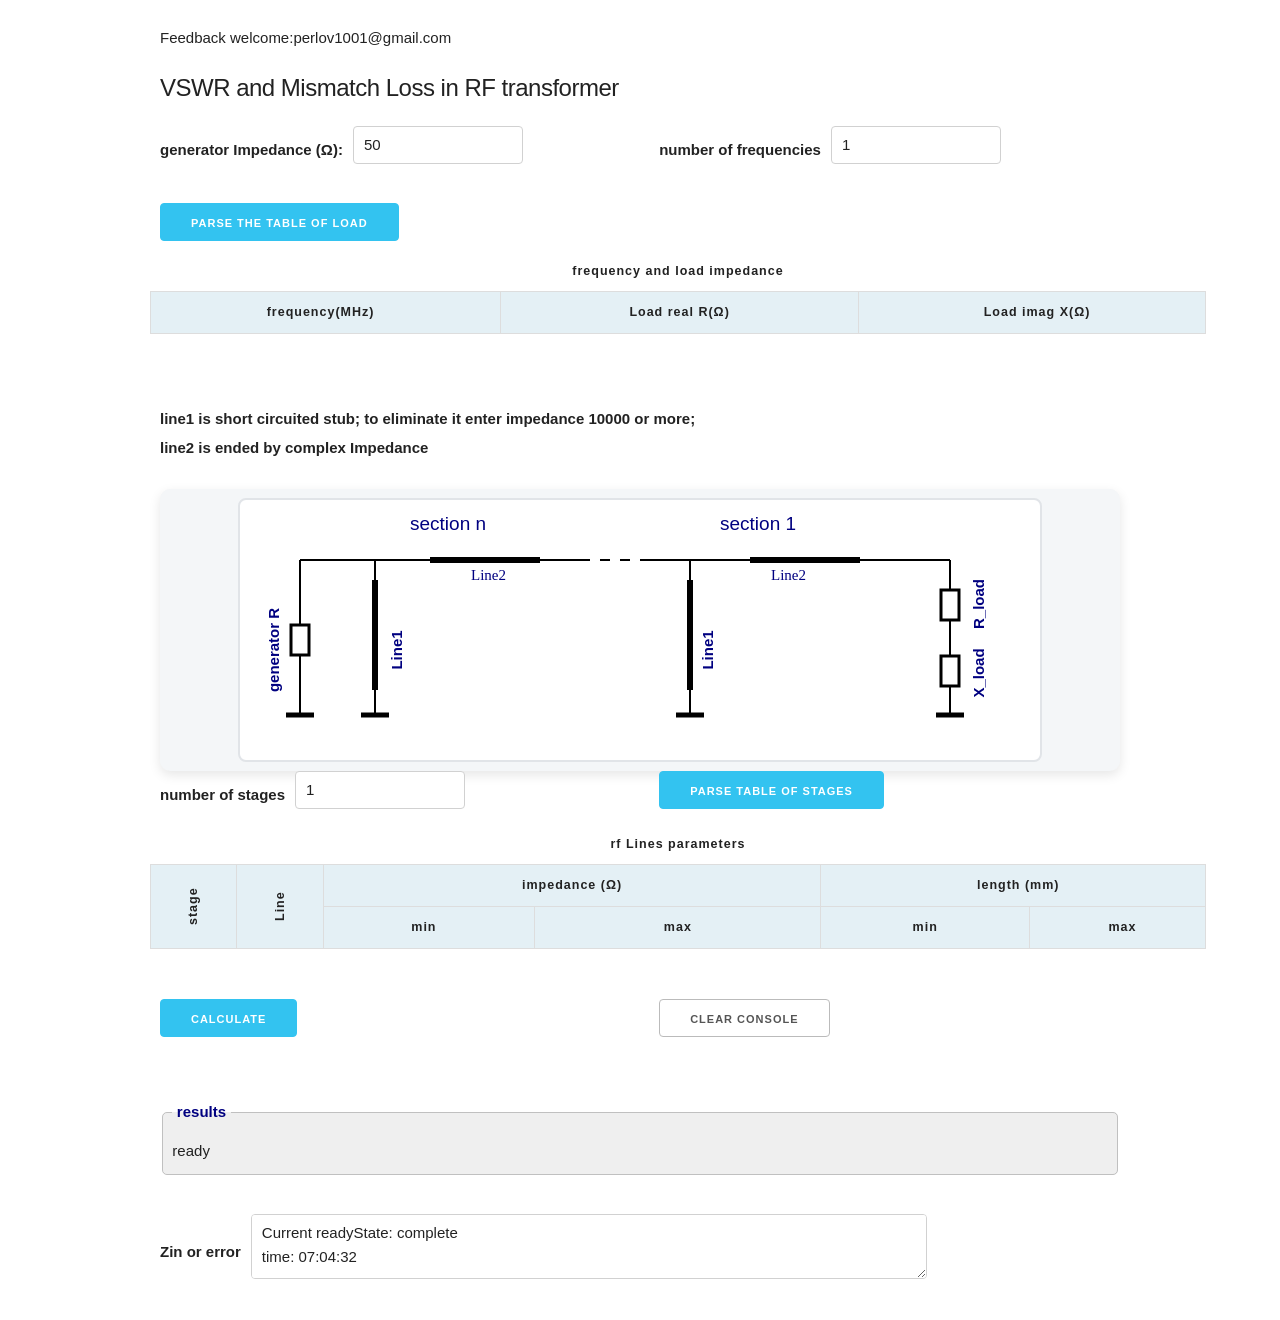
==== index.html @ 4b062c76 "stages and default values" ====
<!DOCTYPE html>
<html lang="en">
<head>
    <meta charset="UTF-8">
    <title>rf transformer_VSWR</title>
    <meta name="viewport" content="width=device-width, initial-scale=1.0">
    <link href="styles.css" rel="stylesheet" />
    <link href="//fonts.googleapis.com/css?family=Raleway:400,300,600" 
      rel="stylesheet" type="text/css">

 <!-- CSS–– -->
 <link rel="stylesheet" type="text/css" href="css/normalize.css" >
 <link rel="stylesheet" type="text/css" href="css/skeleton.css" >

 <!-- Favicon -->
 <link rel="icon" type="image/png" href="images/favicon.png">
    <style>
      body {
        width: 96%;
        margin: 2% auto;
      }
      table {
        border-collapse: collapse;
        width: 100%;
        border: 1px solid #ddd;
        font-size: 1.25rem;
        letter-spacing: 1px;
      }
      caption{
        caption-side: top ;
        padding:10px;
        font-weight:bold;
      }
      thead, tfoot {
        background-color: rgb(228, 240,245);
      }
      th {
        border: 1px solid #ddd;
        padding:8px 10px;
        height: 2.5rem;
        text-align: center;
      }
      td {
        border: 1px solid #ddd;
        padding: 8px 0;
        height: 2.5rem;
        text-align: center;
      }
      td:last-of-type {
        text-align: center;
      }
      tbody tr:nth-child(even) {
        background-color: rgb(248, 248, 248);
      }
      td input {
        min-width: 96%;
        box-sizing: border-box;
        border: none;
        border:0;
        padding: 4px;
        /* height: 100% */
      }

td  input::-webkit-outer-spin-button,
input::-webkit-inner-spin-button {
  -webkit-appearance: none;
  margin: 0;
}
td  input[type=number] {
  -moz-appearance: textfield;
  /* appearance:; */
}
.minWidthCell {
    min-width: 3rem;
}

      
    </style>
    <!-- <link rel="stylesheet" href="styles.css"> -->
</head>
<body>
    <div class="container">
        <h6> Feedback welcome:perlov1001@gmail.com</h6>
        <h5> VSWR and Mismatch Loss in RF transformer</h5>
        <form id="vswrForm" >
          <div class="row">
            <div class="six columns inline_inputs" >
              <label for="generator" style="font-weight: bold;">generator Impedance (Ω):</label>
              <input type="number" 
                id="generatorR" 
                value="50" 
                min="0"
                step="any" required>
            </div>
            <div class="six columns inline_inputs">
              <label for="frequency_n" style="font-weight: bold;">number of frequencies</label>
              <input type="number" 
                value="1"
                min="1" 
                id="frequency_n" 
                step="1" required >
            </div>
          </div>
            <br>
          <button 
            id="button_f_n_table"
            class="button-primary">parse the Table of load
          </button>
            <table id="mytable">
              <caption>frequency and load impedance</caption>
              <thead>
                <tr >
                  <th scope="col">frequency(MHz)</th>
                  <th scope="col">Load real R(Ω)</th>
                  <th scope="col">Load imag X(Ω)</th>
                </tr>
              </thead>
              <tbody id="frequencyTableBody">
              </tbody>
            </table>
            <br>
            <br>
            <!-- <p>stage number 1</p> -->
            <label >line1 is short circuited stub; to eliminate it enter impedance 10000 or more;</label>
            <label>line2 is ended by complex Impedance</label>   
            <br>
            <div class="app_diagram_wrapper">
              <canvas id="structure1" width="800" height="260"></canvas>
            </div>
            <div class="row">
              <div class="six columns inline_inputs">
                <label for="stp_n_input" style="font-weight:bold;">
                    number of stages</label>
                <input type="number" 
                    value="1"
                    min="1" 
                    id="stp_n_input"
                    step="1" required >
              </div>
              <div class="six columns inline_inputs">
                <button id="table_stp" 
                   class="button-primary">parse table of stages</button>
              </div>
            </div>
            <table id="stpTable">
              <caption>rf Lines parameters</caption>
              <thead>
                <tr >
                  <th scope="col" rowspan="2" class="vertical">stage</th>
                  <th scope="col" rowspan="2" class="vertical">Line</th>
                  <th scope="col" colspan="2">impedance (Ω)</th>
                  <th scope="col" colspan="2">length (mm)</th>
                </tr>
                <tr>
                  <th scope="col">min</th>
                  <th scope="col">max</th>
                  <th scope="col">min</th>
                  <th scope="col">max</th>
                </tr>
              </thead>
              <tbody id="stpTableBody">
              </tbody>
            </table>
            <br>
            <div class="row">
              <div class="six columns inline_inputs">
                <button class="button-primary" 
                  style="margin-top: .1rem;"
                  type="submit">calculate
                </button>
              </div>
              <div class="six columns inline_inputs">
                <!-- <button onclick="window.location.reload();" or -->
                  <!-- type="reset">reset -->
                <button onclick="console.clear(); "
                  style="margin-top: .1rem;"
                  type="button">clear console
                </button>
              </div>
            </div>
            
        </form>
        <br>
        <fieldset>
          <legend>results</legend>
          <div id="result_vswr"></div>
          <div id="statusIndicator" 
             class="status-indicator">Ready to Input</div>
        </fieldset>
        
        <br>
        <div id="result_zin" class="inline_inputs">
          <label for="explanation" style="font-weight: bold;">Zin or error</label>
          <textarea id="explanation" 
             rows="7"
             cols="71"
             minheight="10rem"
             readonly></textarea>
        </div>
    </div>
    <script type="module" src="parallel_vswr.js"></script>
    <script type="module" src="timenow.js"></script>
    <script type="module" src="calculateVSWR.js"></script>
    <script type="module" src="parallel_zin.js"></script>
    <script type="module" src="mycanvas.js"></script>

</body>
</html>
---- styles.css ----
input {
        padding: 5px;
        border: 1px solid navy;
        border-radius: 5px;
        max-width: 110px;
      }


.inline_inputs {
        display: flex;
        gap: 10px;
        align-items: center;
        /* flex-wrap:wrap; */
      }
.inline_inputs input {
        flex:1;
        /* max-width:90px; */
      }
.inline_inputs label {
        font-weight: bold;
      }
fieldset {
        background-color: rgba(100, 100, 100, 0.1);
        border: 1px solid navy;
        padding: 10px;
        border-radius: 0.5rem;
        
      }
legend {
        font-weight: 300;
        color: navy;
        background: grba(100, 125, 100, 0.2);
        border: 1px solid navy;
        border-radius: 0.3rem;
        padding: 0.02rem 0.2rem;
      }
button {
        font-weight: 400;
        border: 2px solid rgb(37, 37, 85);
        border-radius: 5px;
        background-color: rgb(55, 55, 176);
        color: white;
      }
button:active {
        background-color: rgb(3, 3, 94);
        border: 2px solid rgb(119, 119, 239);
      }
table {
  min-width: 110%;
  margin:0 0 0 -1rem;
}
td > input {
  padding-left: 30px;
  margin-bottom:0;
  font-size: 1.5rem;
  max-width: 62px;
  text-align: left;
}


td {
      padding: 0;
      text-align: center;
      vertical-align: middle;
      max-width: 66px;
    }
.vertical {
        padding:0;
        margin:0;
        writing-mode: vertical-rl;
        transform: rotate(180deg);
        min-width: 1.5rem;
      } 
#result_vswr {
  /* font-size: 1.5rem;
  font-weight: bold;
  color: navy; */
  min-width: 96%;
  /* white-space:pre-wrap; */
  /* display:block; */
  white-space: pre;
}
.app_diagram_wrapper {
  display:flex;
  justify-content:center;
  align-items:center;
  background-color: #f4f6f8;
  padding:9px;
  border-radius:10px;
  box-shadow:0 4px 12px rgba(0, 0, 0, 0.1);
}
#structure1  {
  background-color: #ffffff;
  border: 2px solid #e1e4e8;
  border-radius: 8px;
  cursor: pointer;/*interactive*/
  max-width:100%;
  height:auto;
}
@media (min-width: 400px) {
  div > input[type="number"] {
    min-width: 12rem;
    padding-left:0.5rem;
  }
}
  @media (min-width: 750px) {
    div > input[type="number"] {
      min-width: 17rem;
      padding-left:1rem;
    }  
}
---- css/skeleton.css ----
/*
* Skeleton V2.0.4
* Copyright 2014, Dave Gamache
* www.getskeleton.com
* Free to use under the MIT license.
* http://www.opensource.org/licenses/mit-license.php
* 12/29/2014
*/


/* Table of contents
––––––––––––––––––––––––––––––––––––––––––––––––––
- Grid
- Base Styles
- Typography
- Links
- Buttons
- Forms
- Lists
- Code
- Tables
- Spacing
- Utilities
- Clearing
- Media Queries
*/


/* Grid
–––––––––––––––––––––––––––––––––––––––––––––––––– */
.container {
    position: relative;
    width: 100%;
    max-width: 960px;
    margin: 0 auto;
    padding: 0 20px;
    box-sizing: border-box; }
  .column,
  .columns {
    width: 100%;
    float: left;
    box-sizing: border-box; }
  
  /* For devices larger than 400px */
  @media (min-width: 400px) {
    .container {
      width: 85%;
      padding: 0; }
  }
  
  /* For devices larger than 550px */
  @media (min-width: 550px) {
    .container {
      width: 80%; }
    .column,
    .columns {
      margin-left: 4%; }
    .column:first-child,
    .columns:first-child {
      margin-left: 0; }
  
    .one.column,
    .one.columns                    { width: 4.66666666667%; }
    .two.columns                    { width: 13.3333333333%; }
    .three.columns                  { width: 22%;            }
    .four.columns                   { width: 30.6666666667%; }
    .five.columns                   { width: 39.3333333333%; }
    .six.columns                    { width: 48%;            }
    .seven.columns                  { width: 56.6666666667%; }
    .eight.columns                  { width: 65.3333333333%; }
    .nine.columns                   { width: 74.0%;          }
    .ten.columns                    { width: 82.6666666667%; }
    .eleven.columns                 { width: 91.3333333333%; }
    .twelve.columns                 { width: 100%; margin-left: 0; }
  
    .one-third.column               { width: 30.6666666667%; }
    .two-thirds.column              { width: 65.3333333333%; }
  
    .one-half.column                { width: 48%; }
  
    /* Offsets */
    .offset-by-one.column,
    .offset-by-one.columns          { margin-left: 8.66666666667%; }
    .offset-by-two.column,
    .offset-by-two.columns          { margin-left: 17.3333333333%; }
    .offset-by-three.column,
    .offset-by-three.columns        { margin-left: 26%;            }
    .offset-by-four.column,
    .offset-by-four.columns         { margin-left: 34.6666666667%; }
    .offset-by-five.column,
    .offset-by-five.columns         { margin-left: 43.3333333333%; }
    .offset-by-six.column,
    .offset-by-six.columns          { margin-left: 52%;            }
    .offset-by-seven.column,
    .offset-by-seven.columns        { margin-left: 60.6666666667%; }
    .offset-by-eight.column,
    .offset-by-eight.columns        { margin-left: 69.3333333333%; }
    .offset-by-nine.column,
    .offset-by-nine.columns         { margin-left: 78.0%;          }
    .offset-by-ten.column,
    .offset-by-ten.columns          { margin-left: 86.6666666667%; }
    .offset-by-eleven.column,
    .offset-by-eleven.columns       { margin-left: 95.3333333333%; }
  
    .offset-by-one-third.column,
    .offset-by-one-third.columns    { margin-left: 34.6666666667%; }
    .offset-by-two-thirds.column,
    .offset-by-two-thirds.columns   { margin-left: 69.3333333333%; }
  
    .offset-by-one-half.column,
    .offset-by-one-half.columns     { margin-left: 52%; }
  
  }
  
  
  /* Base Styles
  –––––––––––––––––––––––––––––––––––––––––––––––––– */
  /* NOTE
  html is set to 62.5% so that all the REM measurements throughout Skeleton
  are based on 10px sizing. So basically 1.5rem = 15px :) */
  html {
    font-size: 62.5%; }
  body {
    font-size: 1.5em; /* currently ems cause chrome bug misinterpreting rems on body element */
    line-height: 1.6;
    font-weight: 400;
    /* font-family: "Raleway", "HelveticaNeue", "Helvetica Neue", Helvetica, Arial, sans-serif; */
    color: #222; }
  
  
  /* Typography
  –––––––––––––––––––––––––––––––––––––––––––––––––– */
  h1, h2, h3, h4, h5, h6 {
    margin-top: 0;
    margin-bottom: 2rem;
    font-weight: 300; }
  h1 { font-size: 4.0rem; line-height: 1.2;  letter-spacing: -.1rem;}
  h2 { font-size: 3.6rem; line-height: 1.25; letter-spacing: -.1rem; }
  h3 { font-size: 3.0rem; line-height: 1.3;  letter-spacing: -.1rem; }
  h4 { font-size: 2.4rem; line-height: 1.35; letter-spacing: -.08rem; }
  h5 { font-size: 1.8rem; line-height: 1.5;  letter-spacing: -.05rem; }
  h6 { font-size: 1.5rem; line-height: 1.6;  letter-spacing: 0; }
  
  /* Larger than phablet */
  @media (min-width: 550px) {
    h1 { font-size: 5.0rem; }
    h2 { font-size: 4.2rem; }
    h3 { font-size: 3.6rem; }
    h4 { font-size: 3.0rem; }
    h5 { font-size: 2.4rem; }
    h6 { font-size: 1.5rem; }
  }
  
  p {
    margin-top: 0; }
  
  
  /* Links
  –––––––––––––––––––––––––––––––––––––––––––––––––– */
  a {
    color: #1EAEDB; }
  a:hover {
    color: #0FA0CE; }
  
  
  /* Buttons
  –––––––––––––––––––––––––––––––––––––––––––––––––– */
  .button,
  button,
  input[type="submit"],
  input[type="reset"],
  input[type="button"] {
    display: inline-block;
    height: 38px;
    padding: 0 30px;
    color: #555;
    text-align: center;
    font-size: 11px;
    font-weight: 600;
    line-height: 38px;
    letter-spacing: .1rem;
    text-transform: uppercase;
    text-decoration: none;
    white-space: nowrap;
    background-color: transparent;
    border-radius: 4px;
    border: 1px solid #bbb;
    cursor: pointer;
    box-sizing: border-box; }
  .button:hover,
  button:hover,
  input[type="submit"]:hover,
  input[type="reset"]:hover,
  input[type="button"]:hover,
  .button:focus,
  button:focus,
  input[type="submit"]:focus,
  input[type="reset"]:focus,
  input[type="button"]:focus {
    color: #333;
    border-color: #888;
    outline: 0; }
  .button.button-primary,
  button.button-primary,
  input[type="submit"].button-primary,
  input[type="reset"].button-primary,
  input[type="button"].button-primary {
    color: #FFF;
    background-color: #33C3F0;
    border-color: #33C3F0; }
  .button.button-primary:hover,
  button.button-primary:hover,
  input[type="submit"].button-primary:hover,
  input[type="reset"].button-primary:hover,
  input[type="button"].button-primary:hover,
  .button.button-primary:focus,
  button.button-primary:focus,
  input[type="submit"].button-primary:focus,
  input[type="reset"].button-primary:focus,
  input[type="button"].button-primary:focus {
    color: #FFF;
    background-color: #1EAEDB;
    border-color: #1EAEDB; }
  
  
  /* Forms
  –––––––––––––––––––––––––––––––––––––––––––––––––– */
  input[type="email"],
  input[type="number"],
  input[type="search"],
  input[type="text"],
  input[type="tel"],
  input[type="url"],
  input[type="password"],
  textarea,
  select {
    height: 38px;
    padding: 6px 10px; /* The 6px vertically centers text on FF, ignored by Webkit */
    background-color: #fff;
    border: 1px solid #D1D1D1;
    border-radius: 4px;
    box-shadow: none;
    box-sizing: border-box; }
  /* Removes awkward default styles on some inputs for iOS */
  input[type="email"],
  input[type="number"],
  input[type="search"],
  input[type="text"],
  input[type="tel"],
  input[type="url"],
  input[type="password"],
  textarea {
    -webkit-appearance: none;
       -moz-appearance: none;
            appearance: none; }
  textarea {
    min-height: 65px;
    padding-top: 6px;
    padding-bottom: 6px; }
  input[type="email"]:focus,
  input[type="number"]:focus,
  input[type="search"]:focus,
  input[type="text"]:focus,
  input[type="tel"]:focus,
  input[type="url"]:focus,
  input[type="password"]:focus,
  textarea:focus,
  select:focus {
    border: 1px solid #33C3F0;
    outline: 0; }
  label,
  legend {
    display: block;
    margin-bottom: .5rem;
    font-weight: 600; }
  /* fieldset {
    padding: 0;
    border-width: 0; } */
  input[type="checkbox"],
  input[type="radio"] {
    display: inline; }
  label > .label-body {
    display: inline-block;
    margin-left: .5rem;
    font-weight: normal; }
  
  
  /* Lists
  –––––––––––––––––––––––––––––––––––––––––––––––––– */
  ul {
    list-style: circle inside; }
  ol {
    list-style: decimal inside; }
  ol, ul {
    padding-left: 0;
    margin-top: 0; }
  ul ul,
  ul ol,
  ol ol,
  ol ul {
    margin: 1.5rem 0 1.5rem 3rem;
    font-size: 90%; }
  li {
    margin-bottom: 1rem; }
  
  
  /* Code
  –––––––––––––––––––––––––––––––––––––––––––––––––– */
  code {
    padding: .2rem .5rem;
    margin: 0 .2rem;
    font-size: 90%;
    white-space: nowrap;
    background: #F1F1F1;
    border: 1px solid #E1E1E1;
    border-radius: 4px; }
  pre > code {
    display: block;
    padding: 1rem 1.5rem;
    white-space: pre; }
  
  
  /* Tables
  –––––––––––––––––––––––––––––––––––––––––––––––––– */
  th,
  td {
    padding: 8px 0 0 0;
    text-align: center;
    /* align-items: center ; */
    /* border-bottom: 1px solid #E1E1E1; } */
  }
  th:first-child,
  td:first-child {
    padding-left: 0; }
  th:last-child,
  td:last-child {
    padding-right: 0; }
  
  
  /* Spacing
  –––––––––––––––––––––––––––––––––––––––––––––––––– */
  button,
  .button {
    margin-bottom: 1rem; }
  input,
  textarea,
  select,
  fieldset {
    margin-bottom: 1.5rem; }
  pre,
  blockquote,
  dl,
  figure,
  table,
  p,
  ul,
  ol,
  form {
    margin-bottom: 2.5rem; }
  
  
  /* Utilities
  –––––––––––––––––––––––––––––––––––––––––––––––––– */
  .u-full-width {
    width: 100%;
    box-sizing: border-box; }
  .u-max-full-width {
    max-width: 100%;
    box-sizing: border-box; }
  .u-pull-right {
    float: right; }
  .u-pull-left {
    float: left; }
  
  
  /* Misc
  –––––––––––––––––––––––––––––––––––––––––––––––––– */
  hr {
    margin-top: 3rem;
    margin-bottom: 3.5rem;
    border-width: 0;
    border-top: 1px solid #E1E1E1; }
  
  
  /* Clearing
  –––––––––––––––––––––––––––––––––––––––––––––––––– */
  
  /* Self Clearing Goodness */
  .container:after,
  .row:after,
  .u-cf {
    content: "";
    display: table;
    clear: both; }
  
  
  /* Media Queries
  –––––––––––––––––––––––––––––––––––––––––––––––––– */
  /*
  Note: The best way to structure the use of media queries is to create the queries
  near the relevant code. For example, if you wanted to change the styles for buttons
  on small devices, paste the mobile query code up in the buttons section and style it
  there.
  */
  
  
  /* Larger than mobile */
  @media (min-width: 400px) {}
  
  /* Larger than phablet (also point when grid becomes active) */
  @media (min-width: 550px) {}
  
  /* Larger than tablet */
  @media (min-width: 750px) {}
  
  /* Larger than desktop */
  @media (min-width: 1000px) {}
  
  /* Larger than Desktop HD */
  @media (min-width: 1200px) {}
---- styles.css ----
input {
        padding: 5px;
        border: 1px solid navy;
        border-radius: 5px;
        max-width: 110px;
      }


.inline_inputs {
        display: flex;
        gap: 10px;
        align-items: center;
        /* flex-wrap:wrap; */
      }
.inline_inputs input {
        flex:1;
        /* max-width:90px; */
      }
.inline_inputs label {
        font-weight: bold;
      }
fieldset {
        background-color: rgba(100, 100, 100, 0.1);
        border: 1px solid navy;
        padding: 10px;
        border-radius: 0.5rem;
        
      }
legend {
        font-weight: 300;
        color: navy;
        background: grba(100, 125, 100, 0.2);
        border: 1px solid navy;
        border-radius: 0.3rem;
        padding: 0.02rem 0.2rem;
      }
button {
        font-weight: 400;
        border: 2px solid rgb(37, 37, 85);
        border-radius: 5px;
        background-color: rgb(55, 55, 176);
        color: white;
      }
button:active {
        background-color: rgb(3, 3, 94);
        border: 2px solid rgb(119, 119, 239);
      }
table {
  min-width: 110%;
  margin:0 0 0 -1rem;
}
td > input {
  padding-left: 30px;
  margin-bottom:0;
  font-size: 1.5rem;
  max-width: 62px;
  text-align: left;
}


td {
      padding: 0;
      text-align: center;
      vertical-align: middle;
      max-width: 66px;
    }
.vertical {
        padding:0;
        margin:0;
        writing-mode: vertical-rl;
        transform: rotate(180deg);
        min-width: 1.5rem;
      } 
#result_vswr {
  /* font-size: 1.5rem;
  font-weight: bold;
  color: navy; */
  min-width: 96%;
  /* white-space:pre-wrap; */
  /* display:block; */
  white-space: pre;
}
.app_diagram_wrapper {
  display:flex;
  justify-content:center;
  align-items:center;
  background-color: #f4f6f8;
  padding:9px;
  border-radius:10px;
  box-shadow:0 4px 12px rgba(0, 0, 0, 0.1);
}
#structure1  {
  background-color: #ffffff;
  border: 2px solid #e1e4e8;
  border-radius: 8px;
  cursor: pointer;/*interactive*/
  max-width:100%;
  height:auto;
}
@media (min-width: 400px) {
  div > input[type="number"] {
    min-width: 12rem;
    padding-left:0.5rem;
  }
}
  @media (min-width: 750px) {
    div > input[type="number"] {
      min-width: 17rem;
      padding-left:1rem;
    }  
}
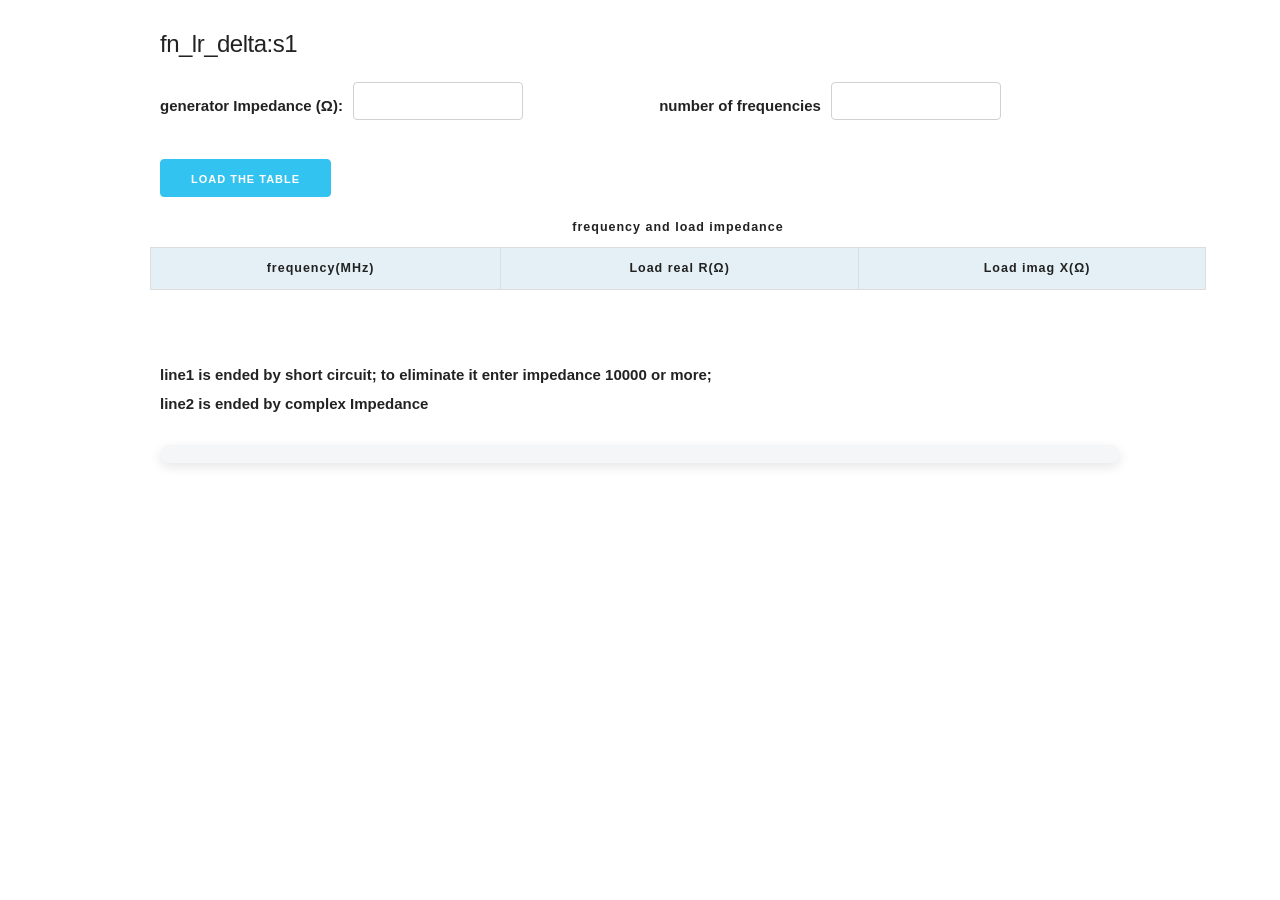
==== commit 818ed4b2: "ai search" ====
--- a/index.html
+++ b/index.html
@@ -2,7 +2,7 @@
 <html lang="en">
 <head>
     <meta charset="UTF-8">
-    <title>rf transformer_VSWR</title>
+    <title>f1 s1_VSWR</title>
     <meta name="viewport" content="width=device-width, initial-scale=1.0">
     <link href="styles.css" rel="stylesheet" />
     <link href="//fonts.googleapis.com/css?family=Raleway:400,300,600" 
@@ -70,32 +70,24 @@
   -moz-appearance: textfield;
   /* appearance:; */
 }
-.minWidthCell {
-    min-width: 3rem;
-}
-
       
     </style>
     <!-- <link rel="stylesheet" href="styles.css"> -->
 </head>
 <body>
     <div class="container">
-        <h6> Feedback welcome:perlov1001@gmail.com</h6>
-        <h5> VSWR and Mismatch Loss in RF transformer</h5>
+        <h5> fn_lr_delta:s1</h5>
         <form id="vswrForm" >
           <div class="row">
             <div class="six columns inline_inputs" >
               <label for="generator" style="font-weight: bold;">generator Impedance (Ω):</label>
               <input type="number" 
                 id="generatorR" 
-                value="50" 
-                min="0"
                 step="any" required>
             </div>
             <div class="six columns inline_inputs">
               <label for="frequency_n" style="font-weight: bold;">number of frequencies</label>
               <input type="number" 
-                value="1"
                 min="1" 
                 id="frequency_n" 
                 step="1" required >
@@ -104,7 +96,7 @@
             <br>
           <button 
             id="button_f_n_table"
-            class="button-primary">parse the Table of load
+            class="button-primary">load the Table
           </button>
             <table id="mytable">
               <caption>frequency and load impedance</caption>
@@ -121,90 +113,8 @@
             <br>
             <br>
             <!-- <p>stage number 1</p> -->
-            <label >line1 is short circuited stub; to eliminate it enter impedance 10000 or more;</label>
+            <label >line1 is ended by short circuit; to eliminate it enter impedance 10000 or more;</label>
             <label>line2 is ended by complex Impedance</label>   
             <br>
             <div class="app_diagram_wrapper">
-              <canvas id="structure1" width="800" height="260"></canvas>
-            </div>
-            <div class="row">
-              <div class="six columns inline_inputs">
-                <label for="stp_n_input" style="font-weight:bold;">
-                    number of stages</label>
-                <input type="number" 
-                    value="1"
-                    min="1" 
-                    id="stp_n_input"
-                    step="1" required >
-              </div>
-              <div class="six columns inline_inputs">
-                <button id="table_stp" 
-                   class="button-primary">parse table of stages</button>
-              </div>
-            </div>
-            <table id="stpTable">
-              <caption>rf Lines parameters</caption>
-              <thead>
-                <tr >
-                  <th scope="col" rowspan="2" class="vertical">stage</th>
-                  <th scope="col" rowspan="2" class="vertical">Line</th>
-                  <th scope="col" colspan="2">impedance (Ω)</th>
-                  <th scope="col" colspan="2">length (mm)</th>
-                </tr>
-                <tr>
-                  <th scope="col">min</th>
-                  <th scope="col">max</th>
-                  <th scope="col">min</th>
-                  <th scope="col">max</th>
-                </tr>
-              </thead>
-              <tbody id="stpTableBody">
-              </tbody>
-            </table>
-            <br>
-            <div class="row">
-              <div class="six columns inline_inputs">
-                <button class="button-primary" 
-                  style="margin-top: .1rem;"
-                  type="submit">calculate
-                </button>
-              </div>
-              <div class="six columns inline_inputs">
-                <!-- <button onclick="window.location.reload();" or -->
-                  <!-- type="reset">reset -->
-                <button onclick="console.clear(); "
-                  style="margin-top: .1rem;"
-                  type="button">clear console
-                </button>
-              </div>
-            </div>
-            
-        </form>
-        <br>
-        <fieldset>
-          <legend>results</legend>
-          <div id="result_vswr"></div>
-          <div id="statusIndicator" 
-             class="status-indicator">Ready to Input</div>
-        </fieldset>
-        
-        <br>
-        <div id="result_zin" class="inline_inputs">
-          <label for="explanation" style="font-weight: bold;">Zin or error</label>
-          <textarea id="explanation" 
-             rows="7"
-             cols="71"
-             minheight="10rem"
-             readonly></textarea>
-        </div>
-    </div>
-    <script type="module" src="parallel_vswr.js"></script>
-    <script type="module" src="timenow.js"></script>
-    <script type="module" src="calculateVSWR.js"></script>
-    <script type="module" src="parallel_zin.js"></script>
-    <script type="module" src="mycanvas.js"></script>
-
-</body>
-</html>
- 
-            +              <canvas id="structure1" width="800"
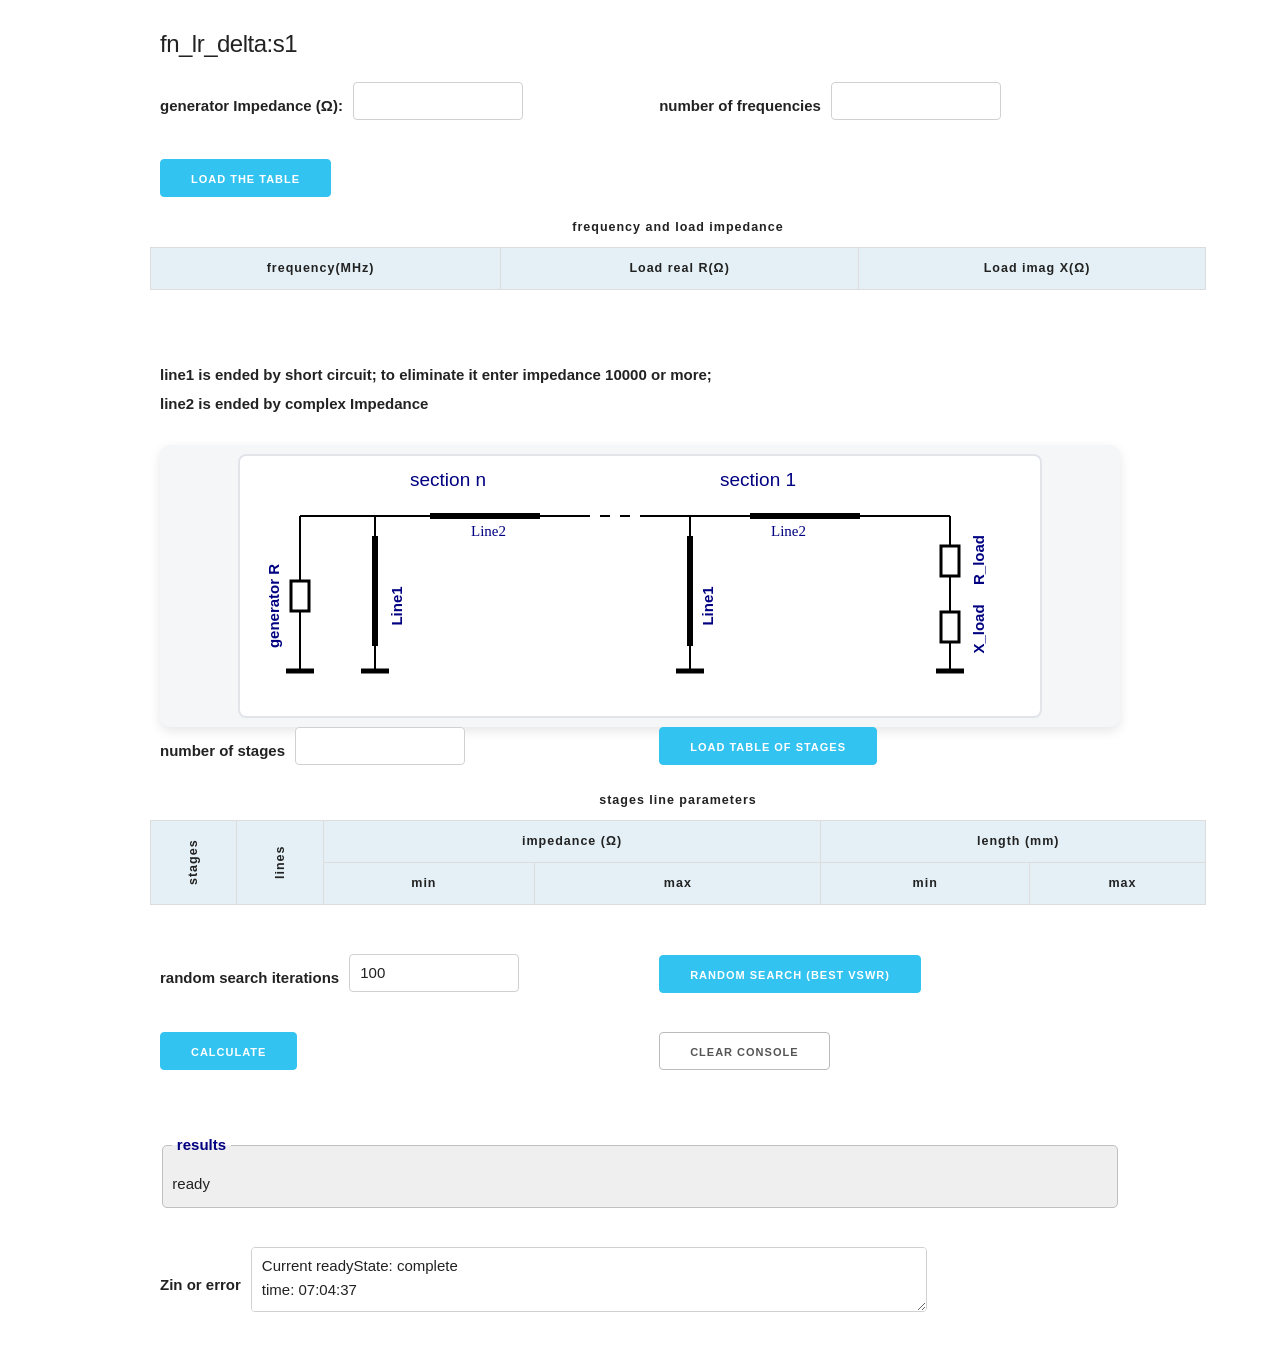
==== commit 64d4f89a: "c" ====
--- a/index.html
+++ b/index.html
@@ -2,7 +2,7 @@
 <html lang="en">
 <head>
     <meta charset="UTF-8">
-    <title>f1 s1_VSWR</title>
+    <title>ai search</title>
     <meta name="viewport" content="width=device-width, initial-scale=1.0">
     <link href="styles.css" rel="stylesheet" />
     <link href="//fonts.googleapis.com/css?family=Raleway:400,300,600" 
@@ -117,4 +117,98 @@
             <label>line2 is ended by complex Impedance</label>   
             <br>
             <div class="app_diagram_wrapper">
-              <canvas id="structure1" width="800"+              <canvas id="structure1" width="800" height="260"></canvas>
+            </div>
+            <div class="row">
+              <div class="six columns inline_inputs">
+                <label for="stp_n_input" style="font-weight:bold;">
+                    number of stages</label>
+                <input type="number" 
+                    min="1" 
+                    id="stp_n_input"
+                    step="1" required >
+              </div>
+              <div class="six columns inline_inputs">
+                <button id="table_stp" 
+                   class="button-primary">load table of stages</button>
+              </div>
+            </div>
+            <table id="stpTable">
+              <caption>stages line parameters</caption>
+              <thead>
+                <tr >
+                  <th scope="col" rowspan="2" class="vertical">stages</th>
+                  <th scope="col" rowspan="2" class="vertical">lines</th>
+                  <th scope="col" colspan="2">impedance (Ω)</th>
+                  <th scope="col" colspan="2">length (mm)</th>
+                </tr>
+                <tr>
+                  <th scope="col">min</th>
+                  <th scope="col">max</th>
+                  <th scope="col">min</th>
+                  <th scope="col">max</th>
+                </tr>
+              </thead>
+              <tbody id="stpTableBody">
+              </tbody>
+            </table>
+            <br>
+            <div class="row">
+              <div class="six columns inline_inputs">
+                <label for="search_iterations" style="font-weight:bold;">
+                    random search iterations</label>
+                <input type="number" min="1" value="100"
+                    id="search_iterations" step="1">
+              </div>
+              <div class="six columns inline_inputs">
+                <button id="button_search"
+                  style="margin-top: .1rem;"
+                  type="button" class="button-primary">random search (best VSWR)
+                </button>
+              </div>
+            </div>
+            <br>
+            <div class="row">
+              <div class="six columns inline_inputs">
+                <button class="button-primary" 
+                  style="margin-top: .1rem;"
+                  type="submit">calculate
+                </button>
+              </div>
+              <div class="six columns inline_inputs">
+                <!-- <button onclick="window.location.reload();" or -->
+                  <!-- type="reset">reset -->
+                <button onclick="console.clear(); "
+                  style="margin-top: .1rem;"
+                  type="button">clear console
+                </button>
+              </div>
+            </div>
+            
+        </form>
+        <br>
+        <fieldset>
+          <legend>results</legend>
+          <div id="result_vswr"></div>
+          <div id="statusIndicator" 
+             class="status-indicator">Ready to Input</div>
+        </fieldset>
+        
+        <br>
+        <div id="result_zin" class="inline_inputs">
+          <label for="explanation" style="font-weight: bold;">Zin or error</label>
+          <textarea id="explanation" 
+             rows="7"
+             cols="71"
+             minheight="10rem"
+             readonly></textarea>
+        </div>
+    </div>
+    <script type="module" src="parallel_vswr.js"></script>
+    <script type="module" src="timenow.js"></script>
+    <script type="module" src="calculateVSWR.js"></script>
+    <script type="module" src="parallel_zin.js"></script>
+    <script type="module" src="mycanvas.js"></script>
+
+</body>
+</html>
